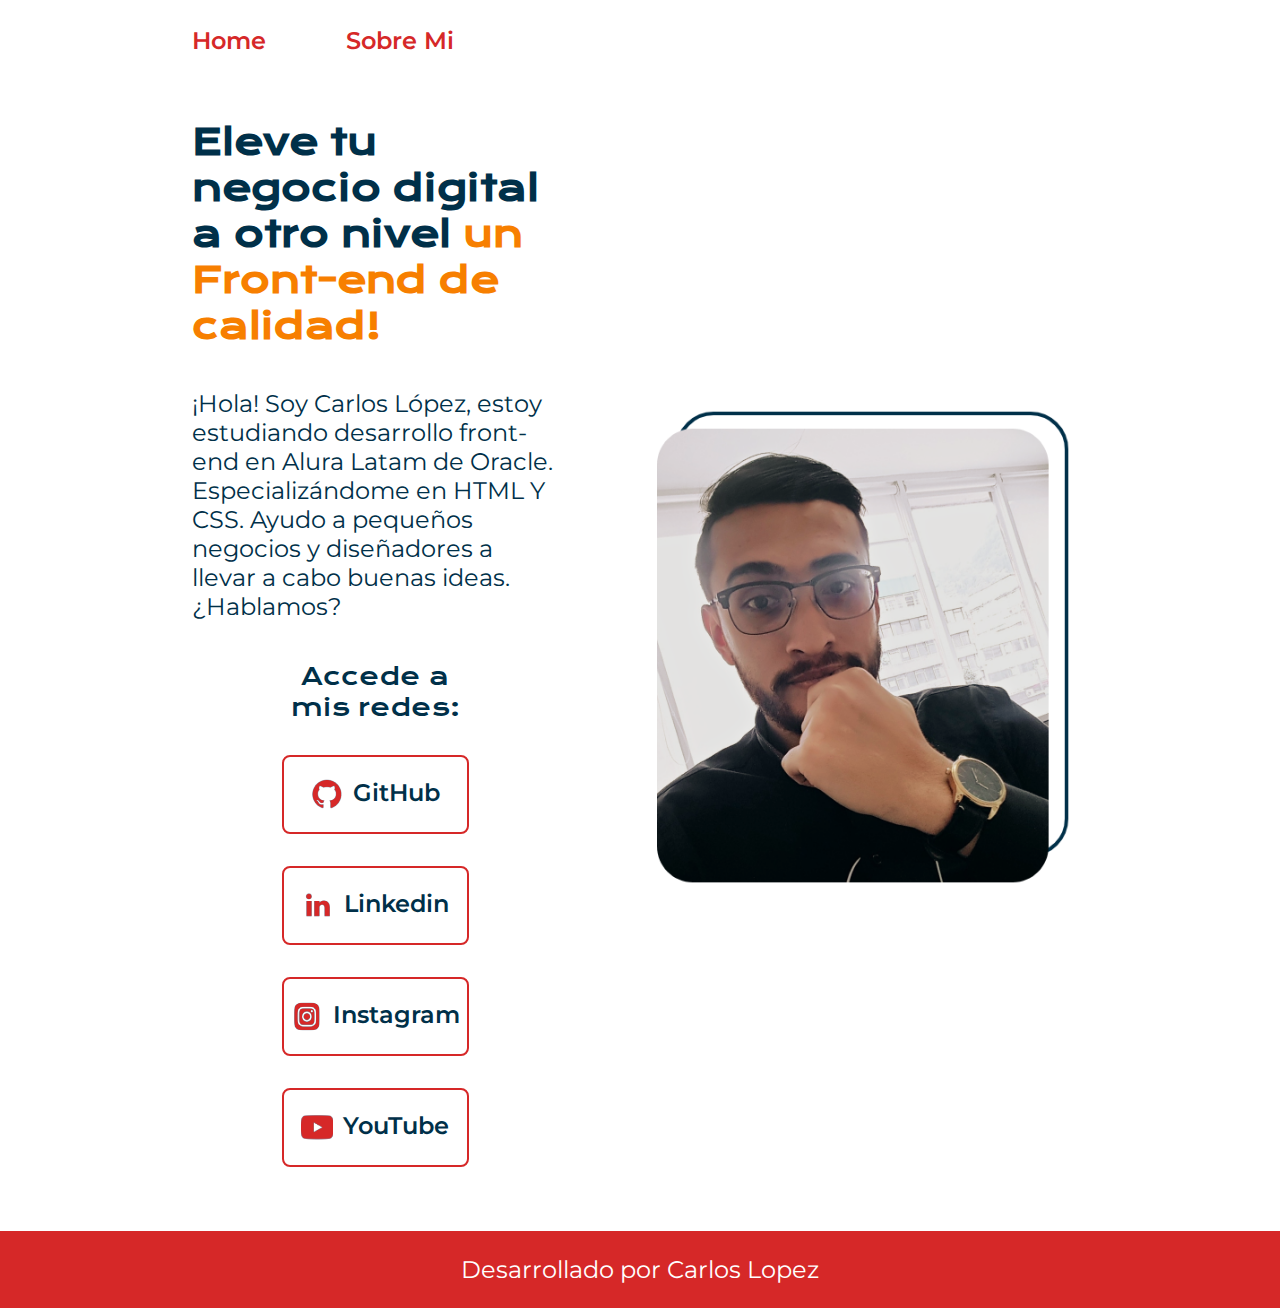
==== index.html @ 761d2adb "Add files via upload" ====
<!DOCTYPE html>
<html lang="es">
<head>
    <meta charset="UTF-8">
    <meta name="viewport" content="width=device-width, initial-scale=1.0">
    <title>Portafolio</title>
    <link rel="stylesheet" href="./styles/style.css">
</head>
<body>
    <header class="header">
        <nav class="header__menu">
            <a class="header__menu__link" href="index.html">Home</a>
            <a class="header__menu__link" href="about.html">Sobre Mi</a>
        </nav>
    </header>   
 <main class="presentacion">
    <section class="presentacion_contenido">
        <h1 class="presentacion_contenido__titulo">Eleve tu negocio digital a otro nivel <strong class="titulo-principal">un Front-end de calidad!</strong> </h1>
        <p class="presentacion_contenido__parrafo">
            ¡Hola! Soy Carlos López, estoy estudiando desarrollo front-end en Alura Latam de Oracle. 
            Especializándome en HTML Y CSS. Ayudo a pequeños negocios y diseñadores a llevar a cabo buenas ideas.
            ¿Hablamos? 
        </p>
        <div class="presentacion__enlaces">
            <h2 class="presentacion__enlaces__subtitulo"> Accede a mis redes: </h2>
            <a class="presentacion__enlaces__link" href="https://github.com/Carlose-24"target="blank">
                <img src="./assets/Logo Github.png" alt="logo de GitHub"> GitHub</a>   
            <a class="presentacion__enlaces__link" href="https://www.linkedin.com/in/carlos-eduardo-lopez-sandoval-8b9218141/"target="blank">
                <img src="./assets/Logo linkedin.png" alt="logo de Linkedin" > Linkedin</a>
            <a class="presentacion__enlaces__link" href="https://www.instagram.com/carloseldelamotoesa"target="blank">
                <img src="./assets/instagram.png" alt="logo de Twitch"> Instagram</a>
            <a class="presentacion__enlaces__link" href="https://www.youtube.com/@Carloseldelamotoesa"target="blank">
                <img src="./assets/Youtube.png" alt="logo de Twitch"> YouTube</a>   
        </div>    
    </section>
    <img class="presentacion__imagen" src="assets/Imagem.png" alt="imagen de Ana Garcia Trabajando">
 </main>
    <footer class="footer"> 
        <P>Desarrollado por Carlos Lopez</P>
    </footer>
</body>
</html>
---- styles/style.css ----
@import url('https://fonts.googleapis.com/css2?family=Krona+One&family=Montserrat:ital,wght@0,100..900;1,100..900&display=swap');

:root{
    --color-primario:   white;
    --color-secundario: #003049;
    --color-terciario: #f77f00;
    --color-cuartiario: #D62828;
    --color-hover: #fcbf49;
    
    --fuente-montserrat: 'Montserrat', sans-serif;
    --fuente-krona: "Krona One", sans-serif;
}

* {
    padding: 0;
    margin: 0;
}

.header{
    padding: 2% 0% 0% 15% ; 

}

.header__menu{
    display: flex;
    gap: 80px;
}

.header__menu__link{
    color: var(--color-cuartiario);
    font-family: var(--fuente-montserrat);
    font-weight: 600;
    font-size: 1.5rem;
    text-decoration: none;

    
}
.header__menu__link:hover {
    color: var(--color-hover);
    
}

body{
    background-color: var(--color-primario);
    color: var(--color-secundario); 
    box-sizing: border-box; 
}

.presentacion{
    display: flex;
    align-items: center;
    padding: 5% 15%;
    justify-content: space-between;
    gap: 82px;
    
}
.presentacion_contenido{
    width: 50%;
    display: flex;
    flex-direction: column;
    gap: 40px;

}
.presentacion_contenido__titulo{
    font-size: 2.25rem;
    text-align: left;
    font-family: var(--fuente-krona);
    width: 100%;        
}

.titulo-principal{
    color: var(--color-terciario);
}

.titulo-principal:hover{
    background-color: #00728b ;
}

.presentacion_contenido__parrafo{
    font-size: 1.5rem;
    text-align: left;
    font-family: var(--fuente-montserrat);
    width: 100%;
}
.presentacion__enlaces{
    display: flex;
    justify-content: space-between ;
    flex-direction: column;
    align-items: center;
    gap: 32px;
}
.presentacion__enlaces__subtitulo{
    font-family: var(--fuente-krona);
    font-size: 1.5rem;
    font-weight: 400;
    width: 50%;
    text-align: center;
}

.presentacion__enlaces__link{
    
    border: 2px solid var(--color-cuartiario) ; /*borde del boton*/ 
    text-align: center;
    padding: 21.5px 0;
    width: 50%;
    font-family: var(--fuente-montserrat); 
    font-weight:600 ;
    color: var(--color-secundario) ;
    border-radius: 8px ;
    font-size: 1.5rem;
    text-decoration: none; 
    display: flex;
    justify-content: center; /*como los botones quedaron en posicion vertical esto hace que se puedan poner al centro del recuadro madre*/
    gap: 10px;
}
.presentacion__enlaces__link:hover{
    background-color: var(--color-hover);
}
.presentacion__imagen{
    width: 50%;
}
.textos__enlaces:hover{
    background-color: var(--color-hover);
}
.footer{
    background-color: var(--color-cuartiario);
    padding: 24px;
    color: var(--color-primario);
    text-align: center;
    font-family: var(--fuente-montserrat);
    font-size: 1.5rem;
    font-weight: 400;
}

@media (max-width: 1200px ){
    .header{
        padding: 10%; 
    }
    .header__menu{
        justify-content: center;
    }
    .presentacion{
        flex-direction: column-reverse;
        padding: 5%;
    }
    .presentacion_contenido{
        width: auto;
    }
}
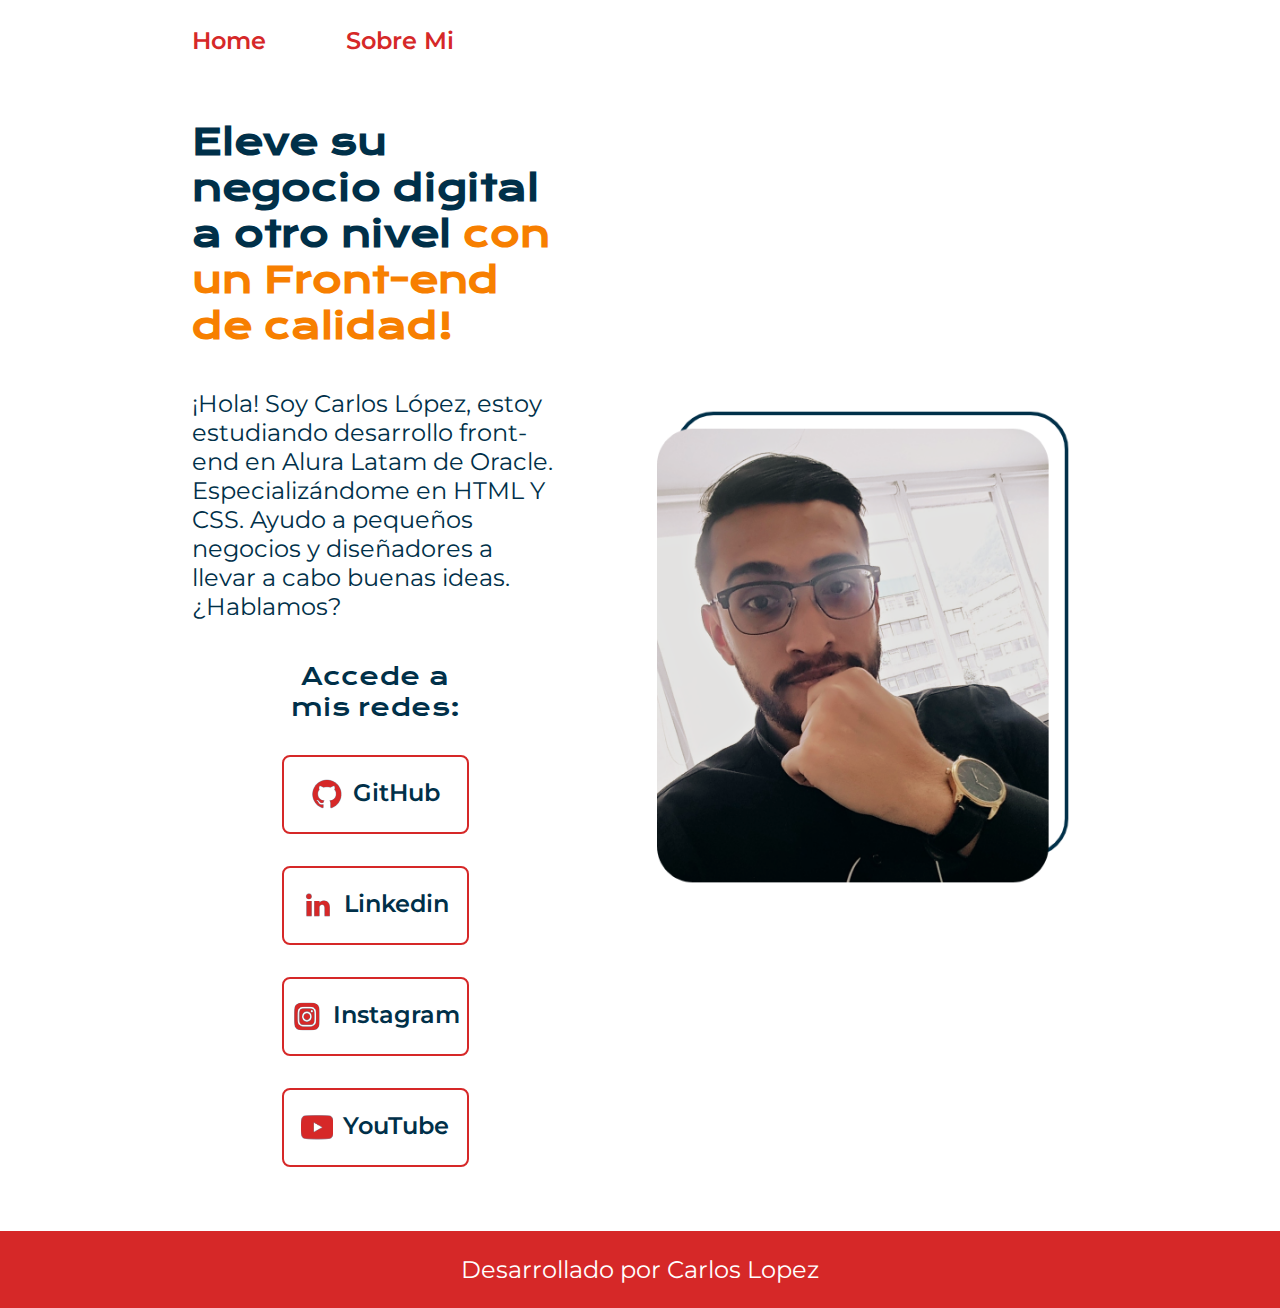
==== commit 53efd4bc: "Update index.html" ====
--- a/index.html
+++ b/index.html
@@ -15,7 +15,7 @@
     </header>   
  <main class="presentacion">
     <section class="presentacion_contenido">
-        <h1 class="presentacion_contenido__titulo">Eleve tu negocio digital a otro nivel <strong class="titulo-principal">un Front-end de calidad!</strong> </h1>
+        <h1 class="presentacion_contenido__titulo">Eleve su negocio digital a otro nivel <strong class="titulo-principal">con un Front-end de calidad!</strong> </h1>
         <p class="presentacion_contenido__parrafo">
             ¡Hola! Soy Carlos López, estoy estudiando desarrollo front-end en Alura Latam de Oracle. 
             Especializándome en HTML Y CSS. Ayudo a pequeños negocios y diseñadores a llevar a cabo buenas ideas.
@@ -39,4 +39,4 @@
         <P>Desarrollado por Carlos Lopez</P>
     </footer>
 </body>
-</html>+</html>
